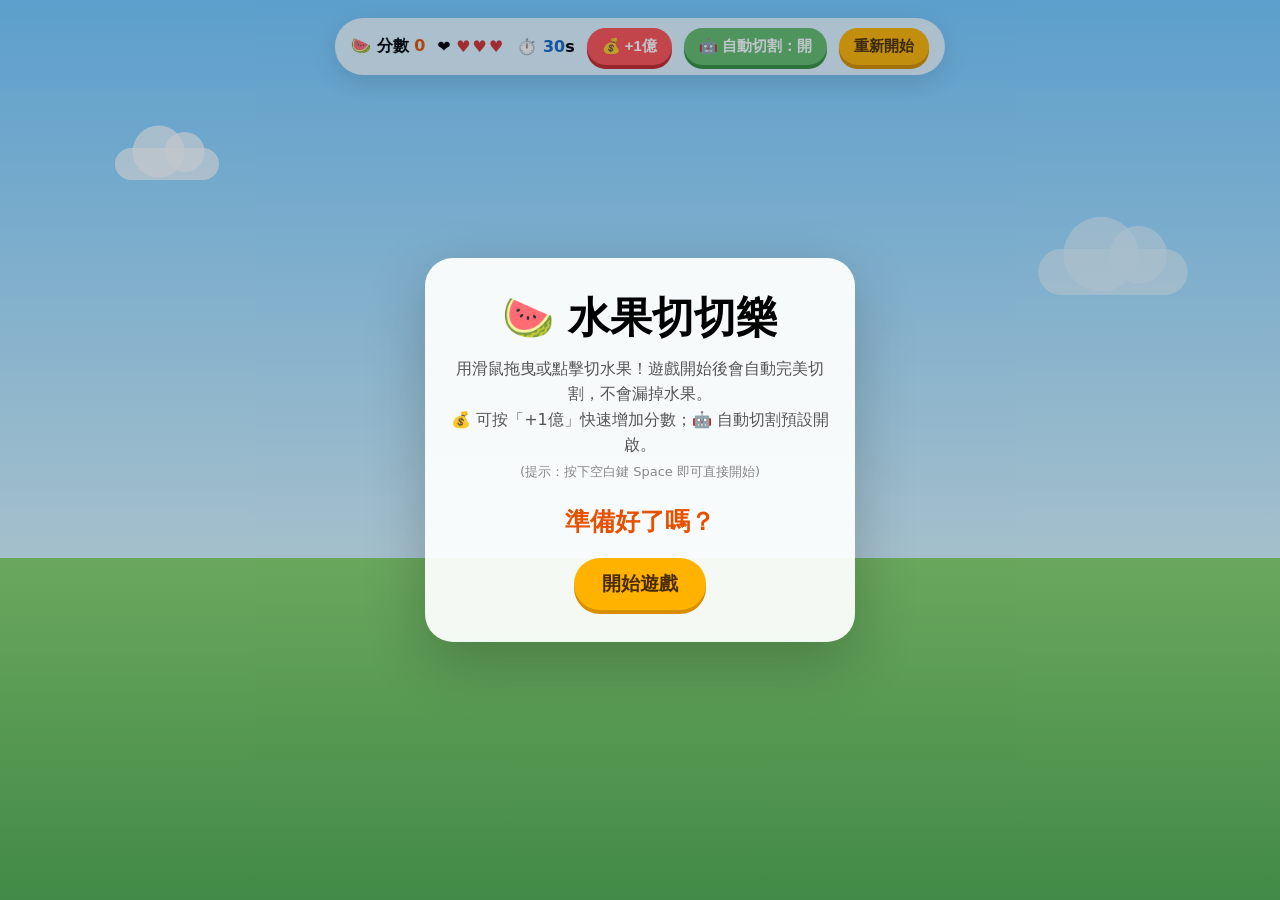
==== index.html @ 3ccf1f41 "feat: modular game structure" ====
<!DOCTYPE html>
<html lang="zh-Hant">
<head>
  <meta charset="UTF-8">
  <meta name="viewport" content="width=device-width, initial-scale=1.0">
  <title>水果切切樂</title>
  <link rel="stylesheet" href="./css/style.css">
</head>
<body>
  <!-- 遊戲畫布與主舞台容器 -->
  <div id="game"></div>

  <!-- 原生 ES6 模組入口 -->
  <script type="module" src="./js/main.js"></script>
</body>
</html>
---- css/style.css ----
* {
  box-sizing: border-box;
}

html, body {
  margin: 0;
  width: 100%;
  height: 100%;
  min-height: 420px;
  overflow: hidden;
}

body {
  font-family: system-ui, -apple-system, "Segoe UI", "Noto Sans TC", sans-serif;
  background: linear-gradient(#78c9ff 0%, #d9f5ff 62%, #8bd46b 62%, #55ad4d 100%);
  user-select: none;
  -webkit-user-select: none;
}

#game {
  position: relative;
  width: 100%;
  height: 100%;
  min-height: 520px;
  overflow: hidden;
  cursor: crosshair;
  touch-action: none;
}

/* 頂部 HUD 面板 */
.hud {
  position: absolute;
  z-index: 20;
  top: 18px;
  left: 50%;
  transform: translateX(-50%);
  display: flex;
  gap: 12px;
  align-items: center;
  padding: 10px 16px;
  border-radius: 999px;
  background: rgba(255, 255, 255, 0.78);
  box-shadow: 0 8px 25px rgba(0, 0, 0, 0.12);
  backdrop-filter: blur(8px);
  font-weight: 800;
}

.hud span {
  white-space: nowrap;
}

#score {
  color: #e65100;
}

#lives {
  color: #d32f2f;
  letter-spacing: 2px;
}

#time {
  color: #1565c0;
}

/* 按鈕共用樣式 */
button {
  border: 0;
  border-radius: 999px;
  padding: 9px 15px;
  font-size: 15px;
  font-weight: 800;
  cursor: pointer;
  background: #ffb300;
  color: #4a2b00;
  box-shadow: 0 4px 0 #d88e00;
  transition: transform 0.05s ease, box-shadow 0.05s ease;
}

button:active {
  transform: translateY(2px);
  box-shadow: 0 2px 0 #d88e00;
}

#billionBtn {
  background: #ff5252;
  color: white;
  box-shadow: 0 4px 0 #c62828;
}

#billionBtn:active {
  box-shadow: 0 2px 0 #c62828;
}

#autoBtn {
  background: #66bb6a;
  color: white;
  box-shadow: 0 4px 0 #388e3c;
}

#autoBtn.off {
  background: #9e9e9e;
  box-shadow: 0 4px 0 #616161;
}

#autoBtn:active {
  box-shadow: 0 2px 0 #388e3c;
}

/* 實體：水果與炸彈 */
.item {
  position: absolute;
  z-index: 5;
  width: 72px;
  height: 72px;
  display: grid;
  place-items: center;
  font-size: 56px;
  line-height: 1;
  filter: drop-shadow(0 7px 4px rgba(0, 0, 0, 0.2));
  will-change: transform;
}

.bomb {
  font-size: 52px;
}

/* 特效：切割爆裂 */
.slice {
  position: absolute;
  z-index: 8;
  pointer-events: none;
  font-size: 38px;
  animation: pop 0.45s ease-out forwards;
}

@keyframes pop {
  0% {
    opacity: 1;
    transform: scale(0.7) translateY(0);
  }
  100% {
    opacity: 0;
    transform: scale(1.35) translateY(-35px);
  }
}

/* 特效：得分飄字 */
.scorePop {
  position: absolute;
  z-index: 15;
  pointer-events: none;
  color: #fff;
  font-weight: 1000;
  font-size: 28px;
  text-shadow: 0 3px 4px rgba(0, 0, 0, 0.35);
  animation: floatUp 0.65s ease-out forwards;
}

@keyframes floatUp {
  to {
    opacity: 0;
    transform: translateY(-55px) scale(1.2);
  }
}

/* 特效：刀光拖曳 */
.slash {
  position: absolute;
  z-index: 12;
  pointer-events: none;
  height: 5px;
  transform-origin: left center;
  background: linear-gradient(90deg, transparent, white, #fff9c4, transparent);
  box-shadow: 0 0 10px white;
  border-radius: 99px;
}

/* 遊戲開始與結束之模態視窗 */
#overlay {
  position: absolute;
  z-index: 30;
  inset: 0;
  display: grid;
  place-items: center;
  background: rgba(10, 35, 55, 0.25);
}

.card {
  width: min(90vw, 430px);
  text-align: center;
  padding: 32px 26px;
  border-radius: 28px;
  background: rgba(255, 255, 255, 0.93);
  box-shadow: 0 20px 60px rgba(0, 0, 0, 0.22);
}

h1 {
  margin: 0 0 10px;
  font-size: 42px;
}

.card p {
  color: #555;
  margin: 8px 0 22px;
  line-height: 1.6;
}

#finalScore {
  font-size: 25px;
  font-weight: 900;
  color: #e65100;
  margin-bottom: 20px;
}

#startBtn {
  font-size: 19px;
  padding: 13px 28px;
}

/* 背景雲朵裝飾 */
.cloud {
  position: absolute;
  z-index: 1;
  width: 130px;
  height: 40px;
  border-radius: 50px;
  background: rgba(255, 255, 255, 0.7);
  top: 16%;
}

.cloud::before,
.cloud::after {
  content: "";
  position: absolute;
  background: inherit;
  border-radius: 50%;
}

.cloud::before {
  width: 65px;
  height: 65px;
  left: 22px;
  top: -28px;
}

.cloud::after {
  width: 50px;
  height: 50px;
  right: 18px;
  top: -20px;
}

.c1 {
  left: 8%;
  transform: scale(0.8);
}

.c2 {
  right: 8%;
  top: 28%;
  transform: scale(1.15);
  opacity: 0.65;
}

/* 響應式移動端適配 */
@media (max-width: 600px) {
  .hud {
    top: 10px;
    gap: 7px;
    padding: 8px 10px;
    font-size: 13px;
  }
  .item {
    width: 62px;
    height: 62px;
    font-size: 48px;
  }
  h1 {
    font-size: 34px;
  }
}
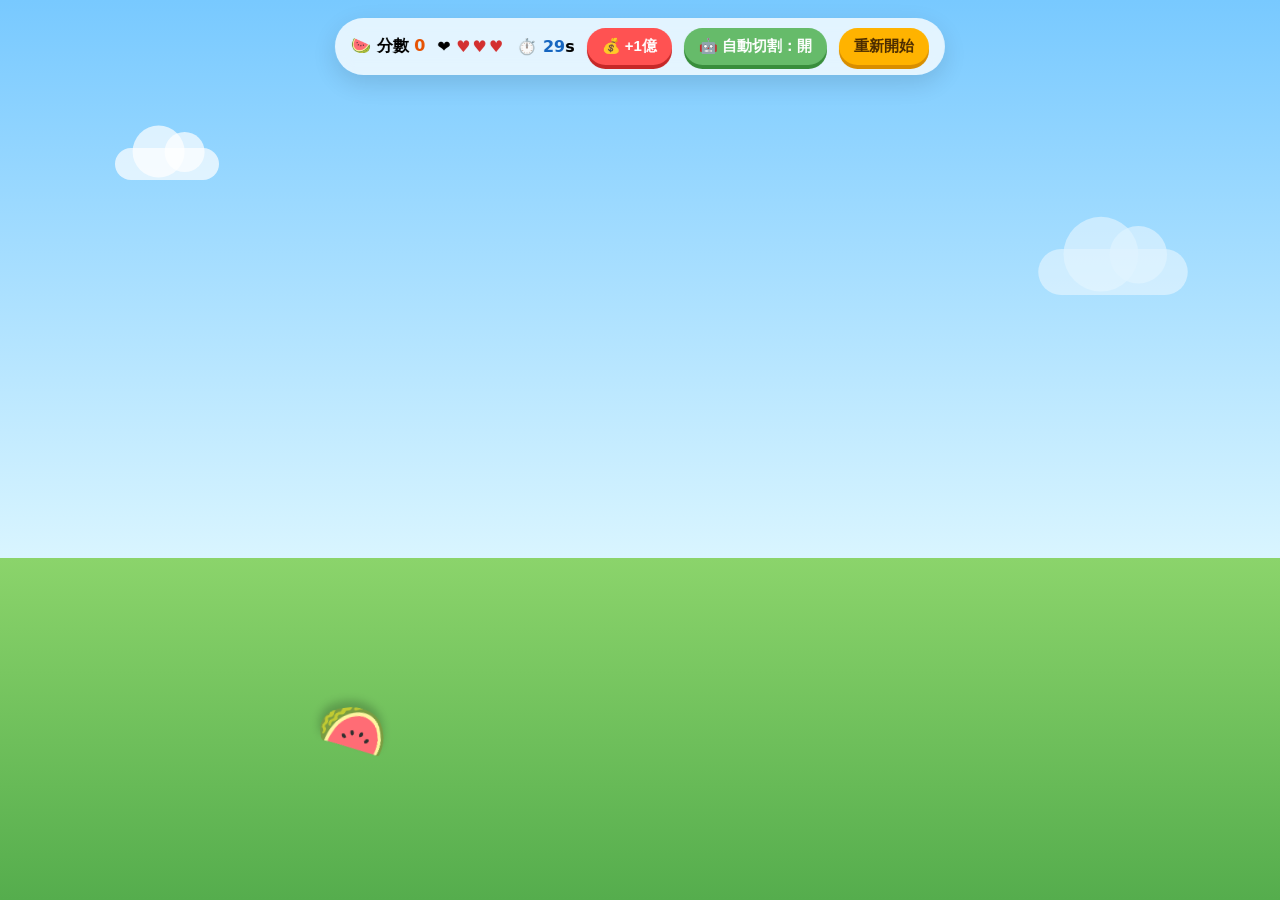
==== commit e7484420: "Bump game version to deliver manual slicing fix" ====
--- a/index.html
+++ b/index.html
@@ -2,15 +2,16 @@
 <html lang="zh-Hant">
 <head>
   <meta charset="UTF-8">
+  <meta http-equiv="Cache-Control" content="no-cache, no-store, must-revalidate">
   <meta name="viewport" content="width=device-width, initial-scale=1.0">
   <title>水果切切樂</title>
-  <link rel="stylesheet" href="./css/style.css">
+  <link rel="stylesheet" href="./css/style.css?v=20261021-3">
 </head>
 <body>
   <!-- 遊戲畫布與主舞台容器 -->
   <div id="game"></div>
 
   <!-- 原生 ES6 模組入口 -->
-  <script type="module" src="./js/main.js"></script>
+  <script type="module" src="./js/main.js?v=20261021-3"></script>
 </body>
 </html>
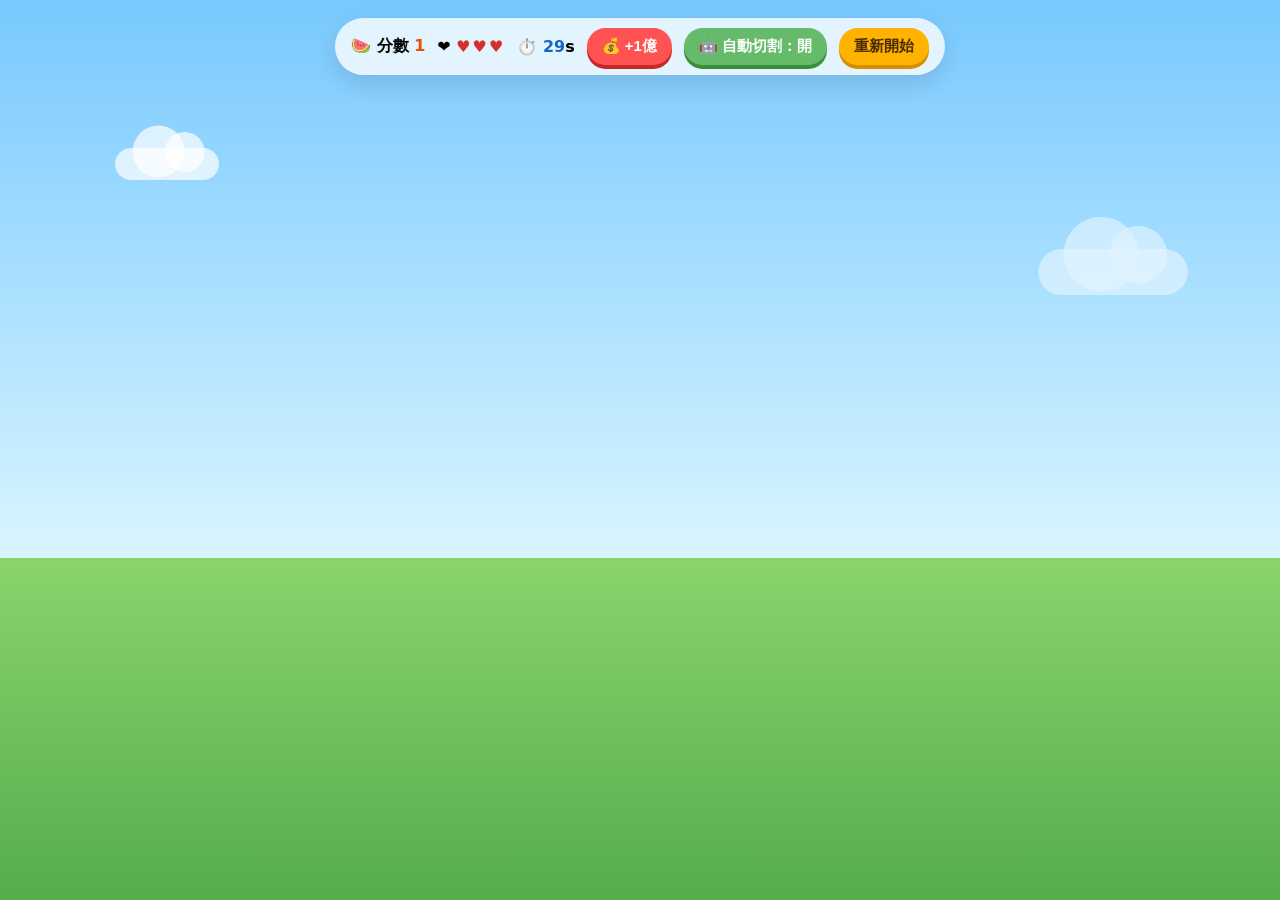
==== commit c62a4cc0: "Refresh all game module URLs for manual slicing fix" ====
--- a/index.html
+++ b/index.html
@@ -5,13 +5,13 @@
   <meta http-equiv="Cache-Control" content="no-cache, no-store, must-revalidate">
   <meta name="viewport" content="width=device-width, initial-scale=1.0">
   <title>水果切切樂</title>
-  <link rel="stylesheet" href="./css/style.css?v=20261021-3">
+  <link rel="stylesheet" href="./css/style.css?v=20261021-4">
 </head>
 <body>
   <!-- 遊戲畫布與主舞台容器 -->
   <div id="game"></div>
 
   <!-- 原生 ES6 模組入口 -->
-  <script type="module" src="./js/main.js?v=20261021-3"></script>
+  <script type="module" src="./js/main.js?v=20261021-4"></script>
 </body>
 </html>
